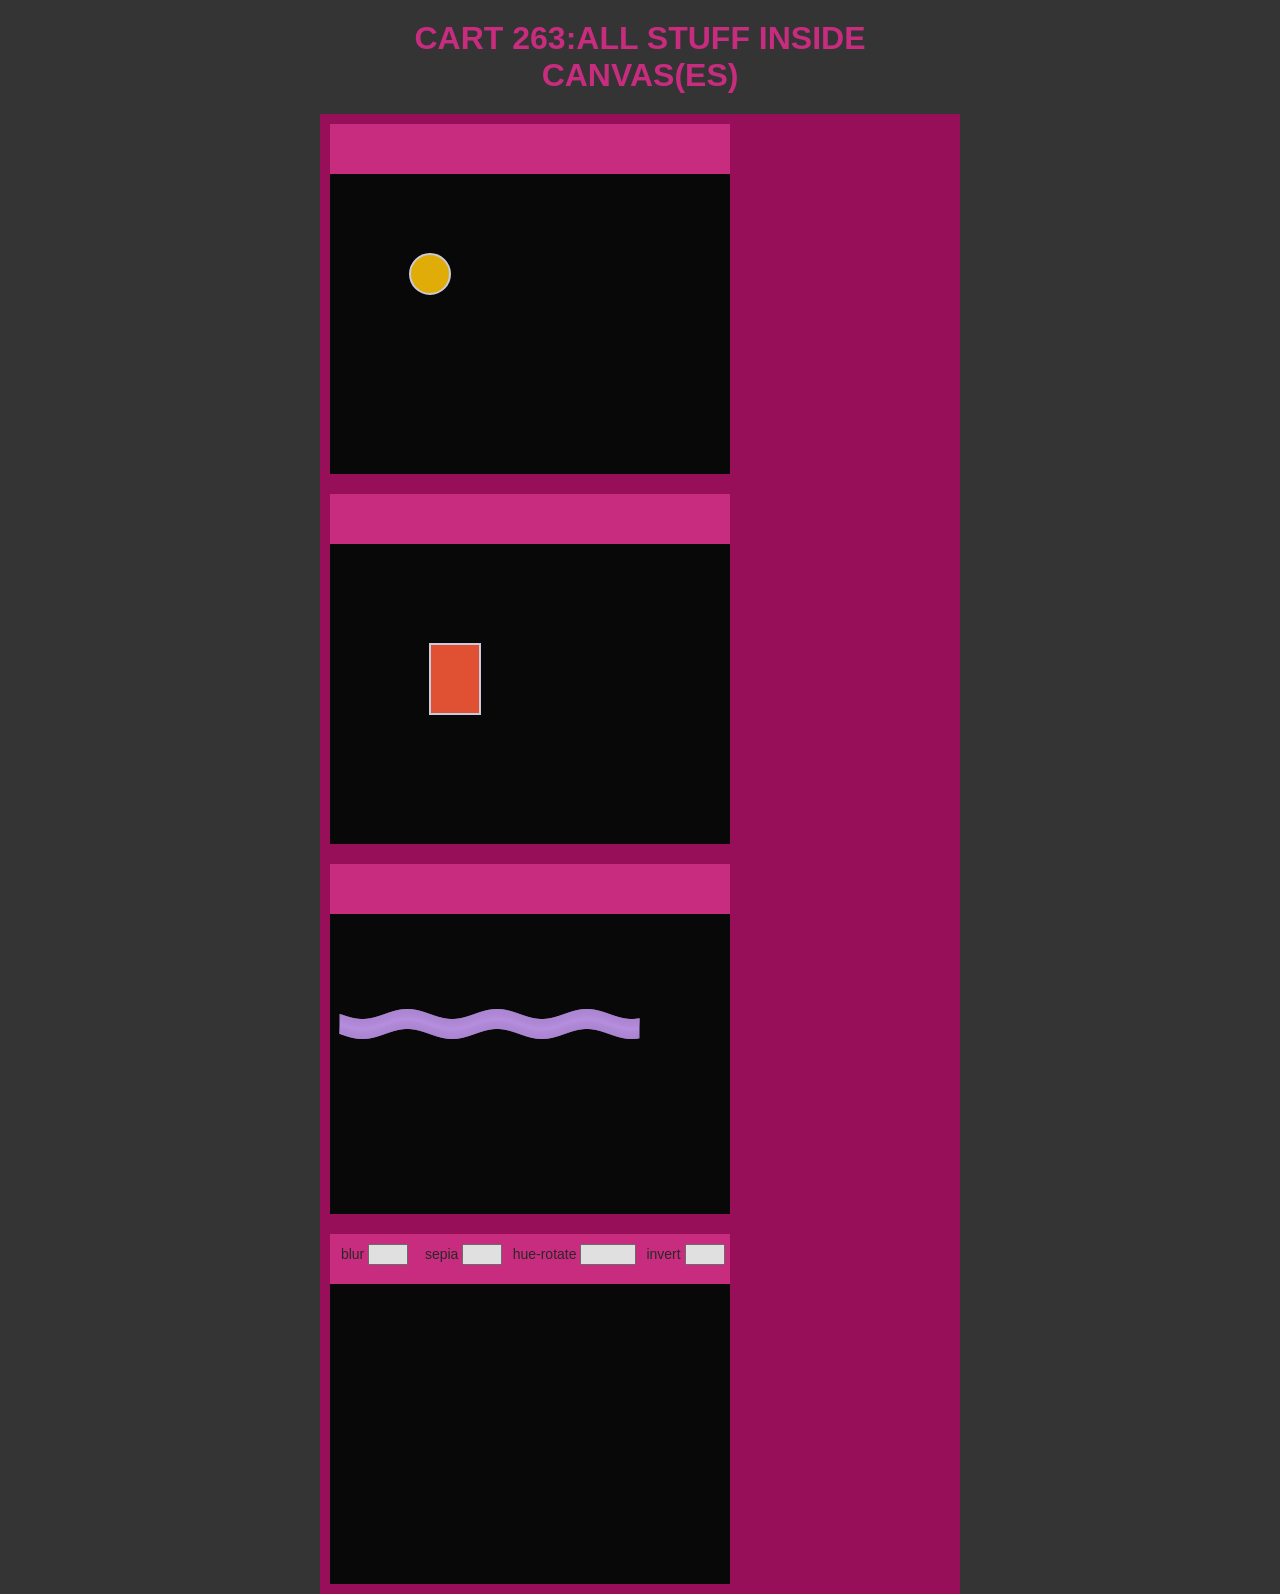
==== CART263-TASK-6/index.html @ ff27f9ea "fix animate" ====
<!DOCTYPE html>
<htmL>

<head>
    <title> CART 263: ALL STUFF INSIDE THE CANVAS</title>
    <!-- link to css-->
    <link rel="stylesheet" href="css/all_stuff.css">
    <!-- link to main script-->
    <script src="js/VideoObj.js"></script>
    <script src="js/FreeStyleObj.js"></script>
    <script src="js/RectangularObj.js"></script>
    <script src="js/CircularObj.js"></script>
    <script src="js/DrawingBoard.js"></script>
    <script src="js/start.js"></script>
</head>

<body>
    <h1> CART 263:ALL STUFF INSIDE CANVAS(ES) </h1>
    <video id="video-birds" src="videos/b1_s.mov" autoplay="autoplay" hidden></video>
    <main>
        <div class="container">
            <div class="button-g">
                <!-- button-->
            </div>
            <canvas class="canvases" width=400 height=300 id="partA"></canvas>
        </div>
        <div class="container">
            <div class="button-g">
                <!-- button-->
            </div>
            <canvas class="canvases" width=400 height=300 id="partB"></canvas>
        </div>
        <div class="container">
            <div class="button-g">
                <!-- button-->
            </div>
            <canvas class="canvases" width=400 height=300 id="partC"></canvas>
        </div>
        </div>

        <div class="container">
            <div class="button-g">

                <span id="filter_button_blur">
                    <span> blur</span>
                    <input id="blurnum" type="number" min="0" max="8" />
                </span>

                <!-- button-->
                <span id="filter_button_sepia">
                    <span> sepia</span>
                    <input id="sepianum" type="number" min="0" max="0" />
                </span>

                 <!-- button 2-->
                 <span id="filter_button_hue">
                    <span> hue-rotate</span>
                    <input id="huenum" type="number" min="0" max="360" />
                </span>

                 <!-- button 2-->
                 <span id="filter_button_invert">
                    <span> invert</span>
                    <input id="invertnum" type="number" min="0" max="0" />
                </span>

            </div>
            <canvas class="canvases" width=400 height=300 id="partD"></canvas>
        </div>


    </main>
</body>

</html>
---- CART263-TASK-6/css/all_stuff.css ----
body {
    background: rgb(52, 52, 52);
    margin: 0;
    padding: 0;
    color: rgb(42, 38, 38);
    opacity: .85;
    font-family: 'Roboto', sans-serif;
    width: 100vw;
}

h1 {
  
    width: 50vw;
    margin: 0 auto;
    margin-top:20px;
    text-align: center;
    color: rgb(226, 43, 141);

}

main {
    width: 50vw;
    margin: 0 auto;
    margin-top:20px;
    text-align: center;
    background:rgb(169, 8, 96);
    display:flex;
    flex-wrap:wrap;
    position:relative;

}
.canvases{
    width:400px;
    height:300px;
    background:black;
    position:relative;
    /* position:absolute; */
}
.container{
    margin:10px;
    width:400px;
    height:350px;
    background:white;
}
.container .button-g{
    background:rgb(226, 43, 141);
    height:50px;
    display:flex;
    justify-content: space-around;
}
#filter_button_blur, #filter_button_sepia, #filter_button_hue, #filter_button_invert{
    padding-top:10px;
    height:40px;
    min-width:20%;
    font-size:14px;
}
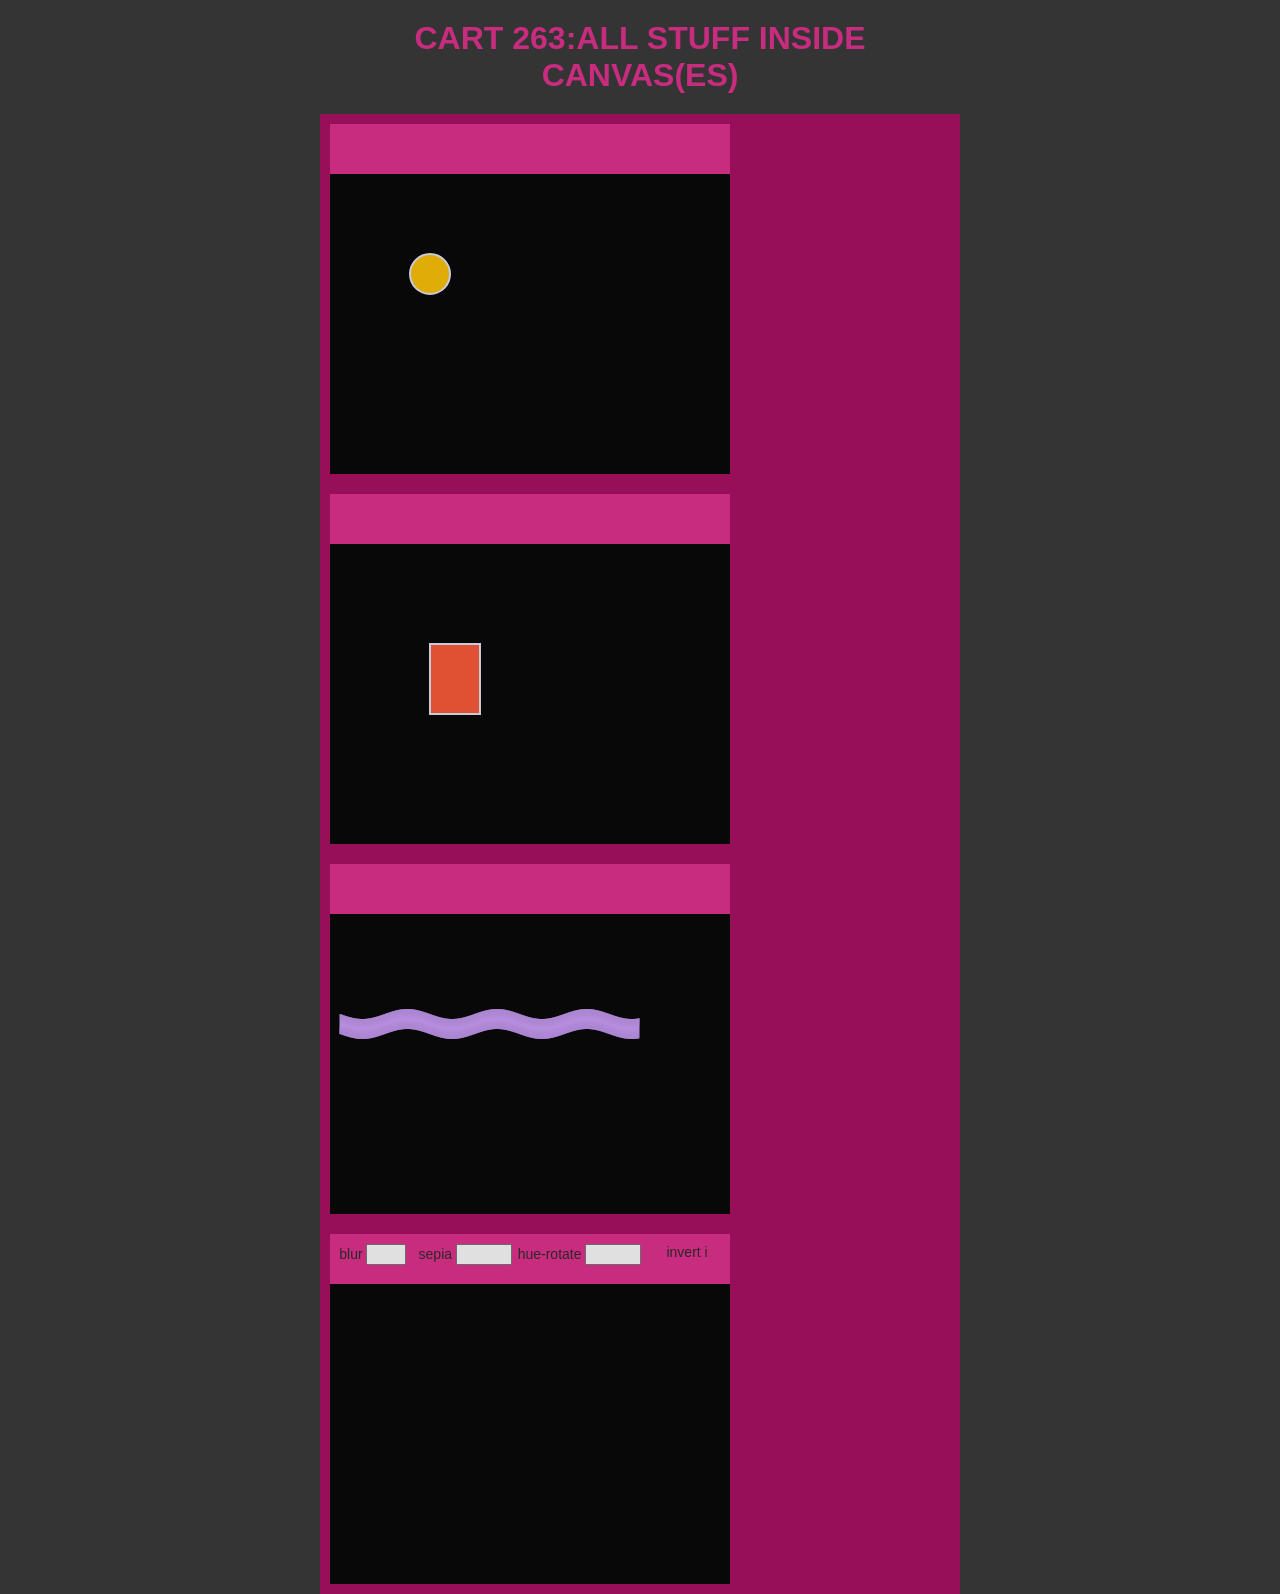
==== commit 5bd4cabf: "complete video filters and rectangle interaction" ====
--- a/CART263-TASK-6/index.html
+++ b/CART263-TASK-6/index.html
@@ -49,7 +49,8 @@
                 <!-- button-->
                 <span id="filter_button_sepia">
                     <span> sepia</span>
-                    <input id="sepianum" type="number" min="0" max="0" />
+                   
+                    <input id="sepianum" type="number" min="0" max="100" />
                 </span>
 
                  <!-- button 2-->
@@ -61,7 +62,8 @@
                  <!-- button 2-->
                  <span id="filter_button_invert">
                     <span> invert</span>
-                    <input id="invertnum" type="number" min="0" max="0" />
+                    i<nput id="invertnum" type="number" min="0" max="100" />
+
                 </span>
 
             </div>
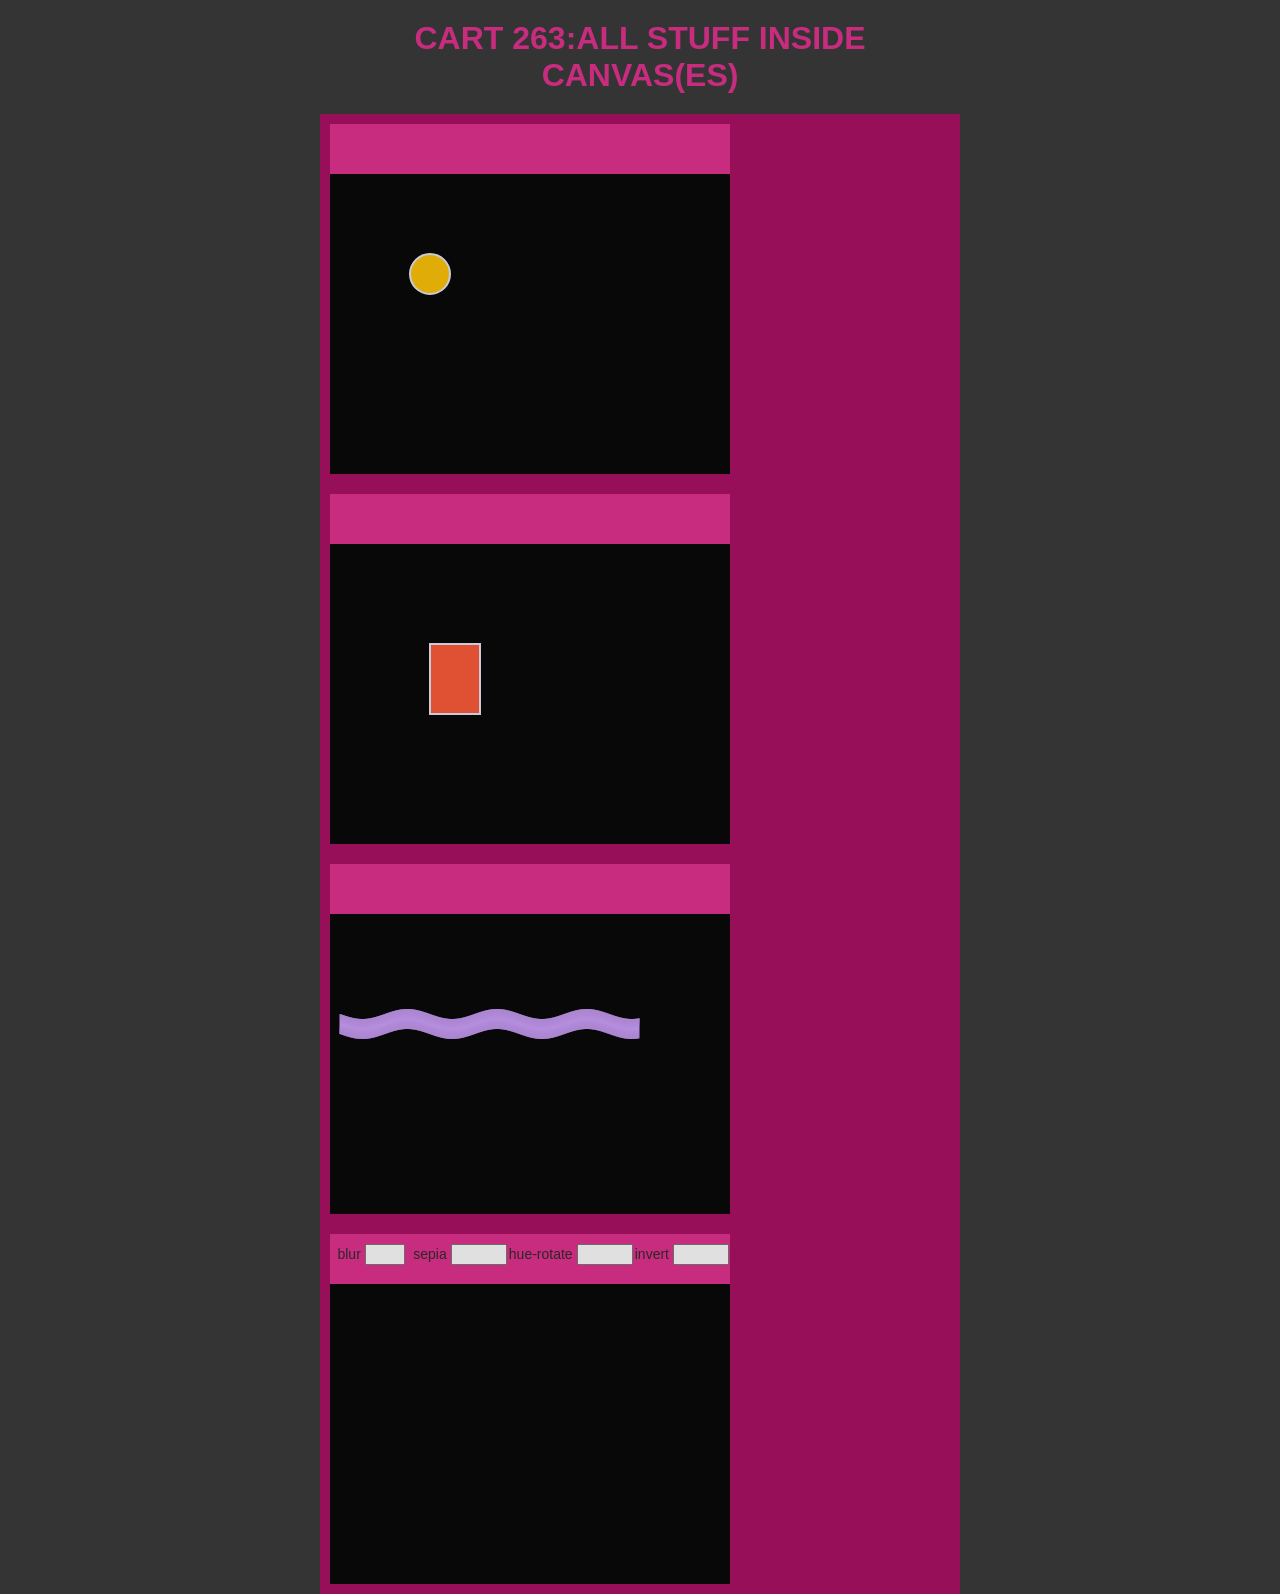
==== commit 2d813d1f: "fix errors" ====
--- a/CART263-TASK-6/index.html
+++ b/CART263-TASK-6/index.html
@@ -62,7 +62,7 @@
                  <!-- button 2-->
                  <span id="filter_button_invert">
                     <span> invert</span>
-                    i<nput id="invertnum" type="number" min="0" max="100" />
+                  <input id="invertnum" type="number" min="0" max="100" />
 
                 </span>
 
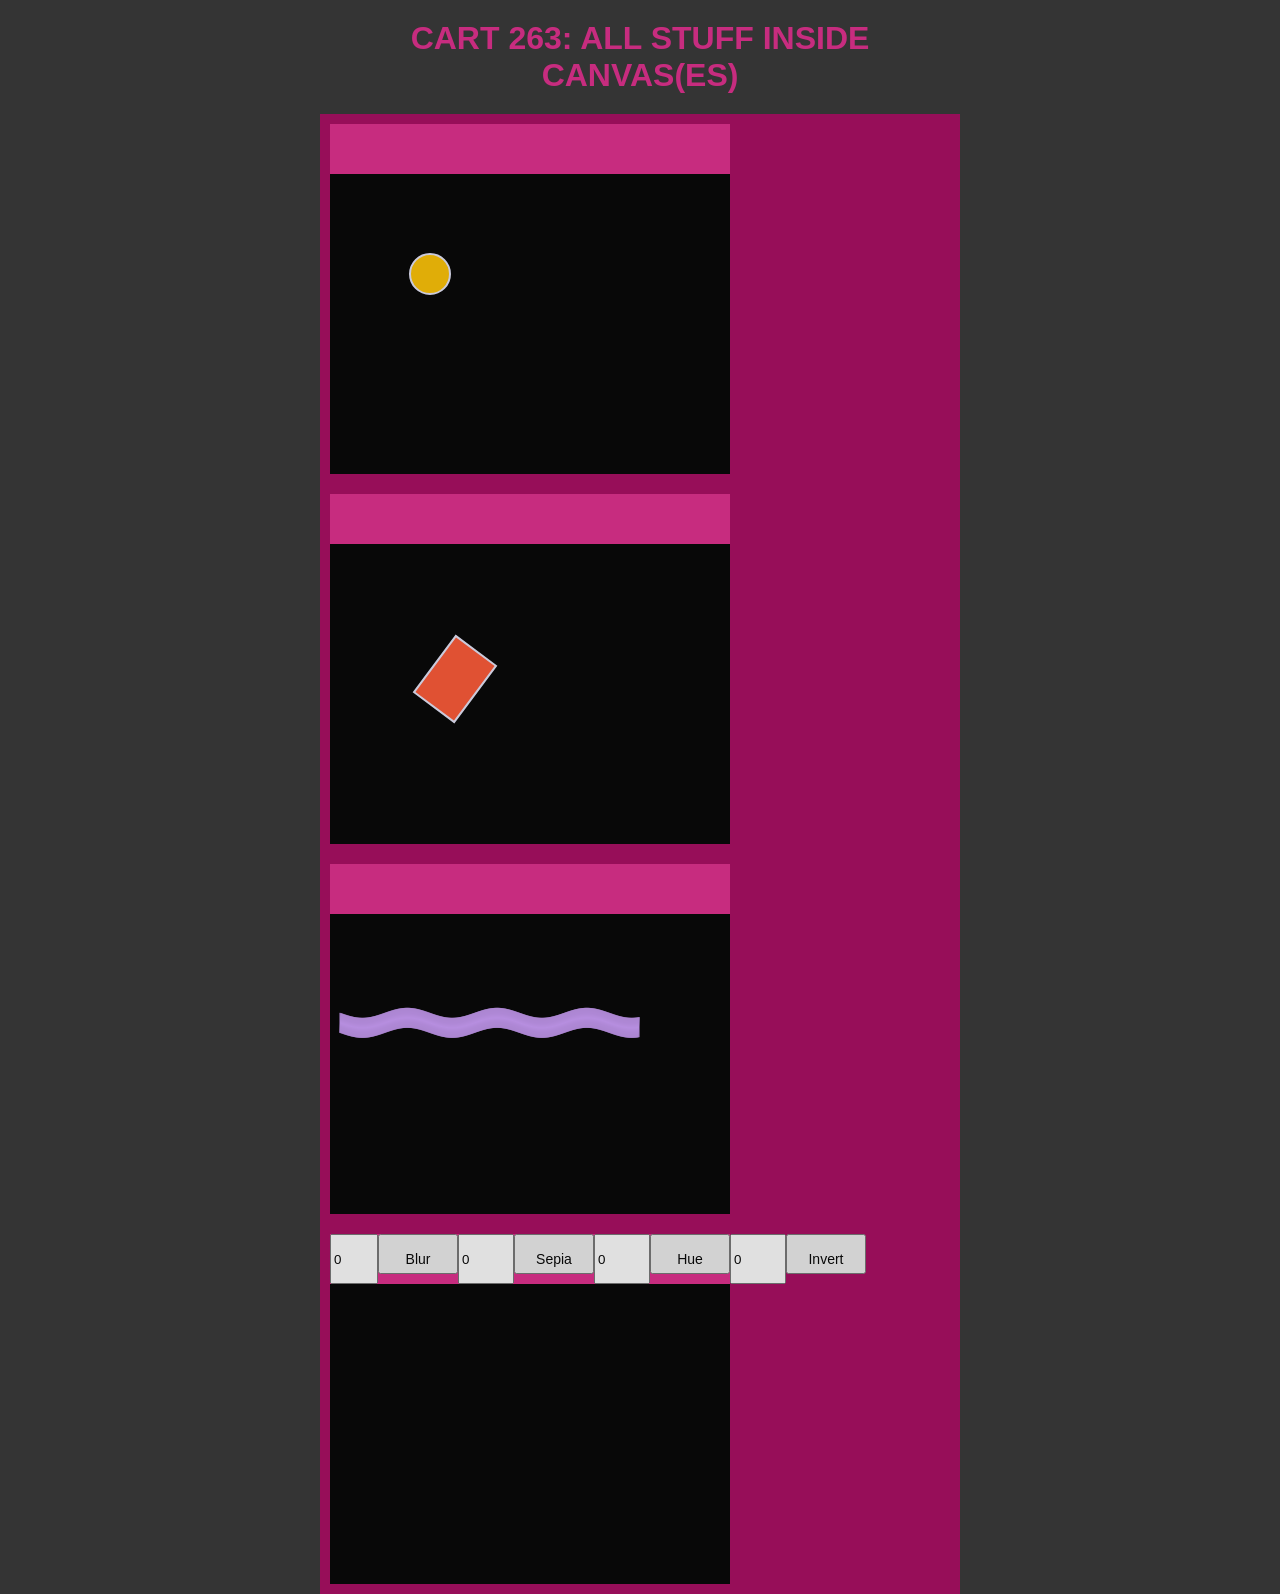
==== commit 730c25b0: "make the code cleaner" ====
--- a/CART263-TASK-6/index.html
+++ b/CART263-TASK-6/index.html
@@ -1,77 +1,56 @@
 <!DOCTYPE html>
-<htmL>
+<html>
+<head>
+  <meta charset="UTF-8">
+  <title>CART 263: ALL STUFF INSIDE THE CANVAS</title>
+  <link rel="stylesheet" href="css/all_stuff.css">
 
-<head>
-    <title> CART 263: ALL STUFF INSIDE THE CANVAS</title>
-    <!-- link to css-->
-    <link rel="stylesheet" href="css/all_stuff.css">
-    <!-- link to main script-->
-    <script src="js/VideoObj.js"></script>
-    <script src="js/FreeStyleObj.js"></script>
-    <script src="js/RectangularObj.js"></script>
-    <script src="js/CircularObj.js"></script>
-    <script src="js/DrawingBoard.js"></script>
-    <script src="js/start.js"></script>
+  <script src="js/VideoObj.js"></script>
+  <script src="js/FreeStyleObj.js"></script>
+  <script src="js/RectangularObj.js"></script>
+  <script src="js/CircularObj.js"></script>
+  <script src="js/DrawingBoard.js"></script>
+  <script src="js/start.js"></script>
 </head>
 
 <body>
-    <h1> CART 263:ALL STUFF INSIDE CANVAS(ES) </h1>
-    <video id="video-birds" src="videos/b1_s.mov" autoplay="autoplay" hidden></video>
-    <main>
-        <div class="container">
-            <div class="button-g">
-                <!-- button-->
-            </div>
-            <canvas class="canvases" width=400 height=300 id="partA"></canvas>
-        </div>
-        <div class="container">
-            <div class="button-g">
-                <!-- button-->
-            </div>
-            <canvas class="canvases" width=400 height=300 id="partB"></canvas>
-        </div>
-        <div class="container">
-            <div class="button-g">
-                <!-- button-->
-            </div>
-            <canvas class="canvases" width=400 height=300 id="partC"></canvas>
-        </div>
-        </div>
+  <h1>CART 263: ALL STUFF INSIDE CANVAS(ES)</h1>
 
-        <div class="container">
-            <div class="button-g">
+  <video id="video-birds" src="videos/b1_s.mov" autoplay hidden></video>
 
-                <span id="filter_button_blur">
-                    <span> blur</span>
-                    <input id="blurnum" type="number" min="0" max="8" />
-                </span>
+  <main>
+    <div class="container">
+      <div class="button-g"></div>
+      <canvas class="canvases" width="400" height="300" id="partA"></canvas>
+    </div>
 
-                <!-- button-->
-                <span id="filter_button_sepia">
-                    <span> sepia</span>
-                   
-                    <input id="sepianum" type="number" min="0" max="100" />
-                </span>
+    <div class="container">
+      <div class="button-g"></div>
+      <canvas class="canvases" width="400" height="300" id="partB"></canvas>
+    </div>
 
-                 <!-- button 2-->
-                 <span id="filter_button_hue">
-                    <span> hue-rotate</span>
-                    <input id="huenum" type="number" min="0" max="360" />
-                </span>
+    <div class="container">
+      <div class="button-g"></div>
+      <canvas class="canvases" width="400" height="300" id="partC"></canvas>
+    </div>
 
-                 <!-- button 2-->
-                 <span id="filter_button_invert">
-                    <span> invert</span>
-                  <input id="invertnum" type="number" min="0" max="100" />
+    <div class="container">
+      <div class="button-g">
+        <input type="number" id="blurnum" min="0" max="20" value="0">
+        <button id="filter_button_blur">Blur</button>
 
-                </span>
+        <input type="number" id="sepianum" min="0" max="100" value="0">
+        <button id="filter_button_sepia">Sepia</button>
 
-            </div>
-            <canvas class="canvases" width=400 height=300 id="partD"></canvas>
-        </div>
+        <input type="number" id="huenum" min="0" max="360" value="0">
+        <button id="filter_button_hue">Hue</button>
 
+        <input type="number" id="invertnum" min="0" max="100" value="0">
+        <button id="filter_button_invert">Invert</button>
+      </div>
 
-    </main>
+      <canvas class="canvases" width="400" height="300" id="partD"></canvas>
+    </div>
+  </main>
 </body>
-
 </html>
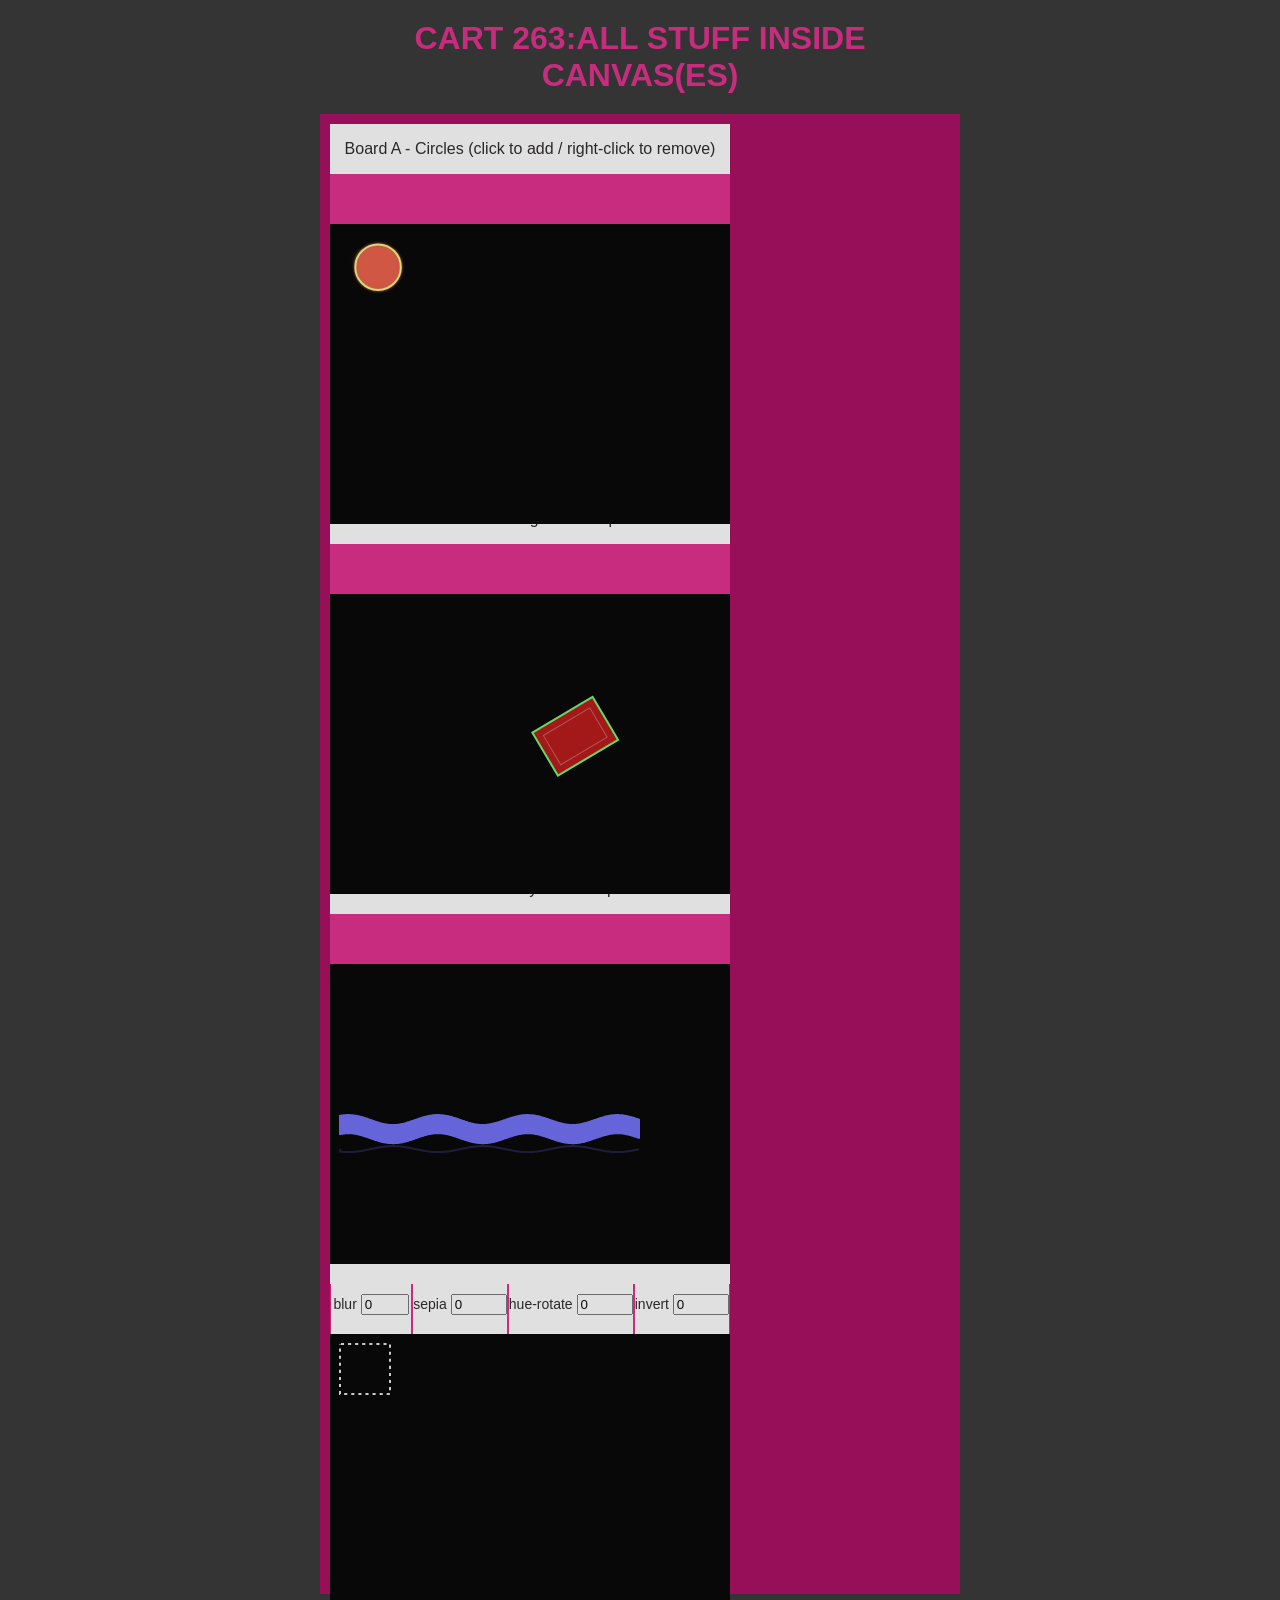
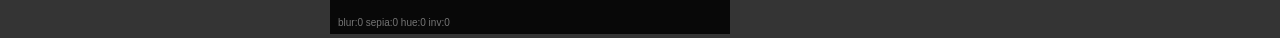
==== commit 366dd73f: "fixed drawing board and made circles animate" ====
--- a/CART263-TASK-6/index.html
+++ b/CART263-TASK-6/index.html
@@ -1,56 +1,79 @@
 <!DOCTYPE html>
-<html>
+<htmL>
+
 <head>
-  <meta charset="UTF-8">
-  <title>CART 263: ALL STUFF INSIDE THE CANVAS</title>
-  <link rel="stylesheet" href="css/all_stuff.css">
-
-  <script src="js/VideoObj.js"></script>
-  <script src="js/FreeStyleObj.js"></script>
-  <script src="js/RectangularObj.js"></script>
-  <script src="js/CircularObj.js"></script>
-  <script src="js/DrawingBoard.js"></script>
-  <script src="js/start.js"></script>
+    <meta charset="UTF-8">
+    <title> CART 263: ALL STUFF INSIDE THE CANVAS</title>
+    <!-- link to css-->
+    <link rel="stylesheet" href="css/all_stuff.css">
+    <!-- link to main script-->
+    <script src="js/VideoObj.js"></script>
+    <script src="js/FreeStyleObj.js"></script>
+    <script src="js/RectangularObj.js"></script>
+    <script src="js/CircularObj.js"></script>
+    <script src="js/DrawingBoard.js"></script>
+    <script src="js/start.js"></script>
 </head>
 
 <body>
-  <h1>CART 263: ALL STUFF INSIDE CANVAS(ES)</h1>
+    <h1> CART 263:ALL STUFF INSIDE CANVAS(ES) </h1>
+    <video id="video-birds" src="videos/b1_s.mov" autoplay="autoplay" hidden></video>
+    <main>
+        <div class="container">
+            <p class="board-label">Board A - Circles (click to add / right-click to remove)</p>
+            <div class="button-g">
+                <!-- button-->
+            </div>
+            <canvas class="canvases" width=400 height=300 id="partA"></canvas>
+        </div>
+        <div class="container">
+            <p class="board-label">Board B - Rectangle + Microphone</p>
+            <div class="button-g">
+                <!-- button-->
+            </div>
+            <canvas class="canvases" width=400 height=300 id="partB"></canvas>
+        </div>
+        <div class="container">
+            <p class="board-label">Board C - FreeStyle + Microphone</p>
+            <div class="button-g">
+                <!-- button-->
+            </div>
+            <canvas class="canvases" width=400 height=300 id="partC"></canvas>
+        </div>
 
-  <video id="video-birds" src="videos/b1_s.mov" autoplay hidden></video>
+        <div class="container">
+            <p class="board-label">Board D - Video + Filters</p>
+            <div class="button-g">
 
-  <main>
-    <div class="container">
-      <div class="button-g"></div>
-      <canvas class="canvases" width="400" height="300" id="partA"></canvas>
-    </div>
+                <span id="filter_button_blur">
+                    <span> blur</span>
+                    <input id="blurnum" type="number" min="0" max="20" value="0" />
+                </span>
 
-    <div class="container">
-      <div class="button-g"></div>
-      <canvas class="canvases" width="400" height="300" id="partB"></canvas>
-    </div>
+                <!-- button-->
+                <span id="filter_button_sepia">
+                    <span> sepia</span>
+                    <input id="sepianum" type="number" min="0" max="100" value="0" />
+                </span>
 
-    <div class="container">
-      <div class="button-g"></div>
-      <canvas class="canvases" width="400" height="300" id="partC"></canvas>
-    </div>
+                 <!-- button 2-->
+                 <span id="filter_button_hue">
+                    <span> hue-rotate</span>
+                    <input id="huenum" type="number" min="0" max="360" value="0" />
+                </span>
 
-    <div class="container">
-      <div class="button-g">
-        <input type="number" id="blurnum" min="0" max="20" value="0">
-        <button id="filter_button_blur">Blur</button>
+                 <!-- button 2-->
+                 <span id="filter_button_invert">
+                    <span> invert</span>
+                    <input id="invertnum" type="number" min="0" max="100" value="0" />
+                </span>
 
-        <input type="number" id="sepianum" min="0" max="100" value="0">
-        <button id="filter_button_sepia">Sepia</button>
+            </div>
+            <canvas class="canvases" width=400 height=300 id="partD"></canvas>
+        </div>
 
-        <input type="number" id="huenum" min="0" max="360" value="0">
-        <button id="filter_button_hue">Hue</button>
 
-        <input type="number" id="invertnum" min="0" max="100" value="0">
-        <button id="filter_button_invert">Invert</button>
-      </div>
+    </main>
+</body>
 
-      <canvas class="canvases" width="400" height="300" id="partD"></canvas>
-    </div>
-  </main>
-</body>
 </html>
--- a/CART263-TASK-6/css/all_stuff.css
+++ b/CART263-TASK-6/css/all_stuff.css
@@ -47,10 +47,19 @@
     height:50px;
     display:flex;
     justify-content: space-around;
+    align-items: center; 
 }
-#filter_button_blur, #filter_button_sepia, #filter_button_hue, #filter_button_invert{
+
+
+#filter_button_blur, 
+#filter_button_sepia, 
+#filter_button_hue, 
+#filter_button_invert{
     padding-top:10px;
     height:40px;
     min-width:20%;
     font-size:14px;
+    border:none;        
+    background:white;   
+    cursor:pointer;     
 }
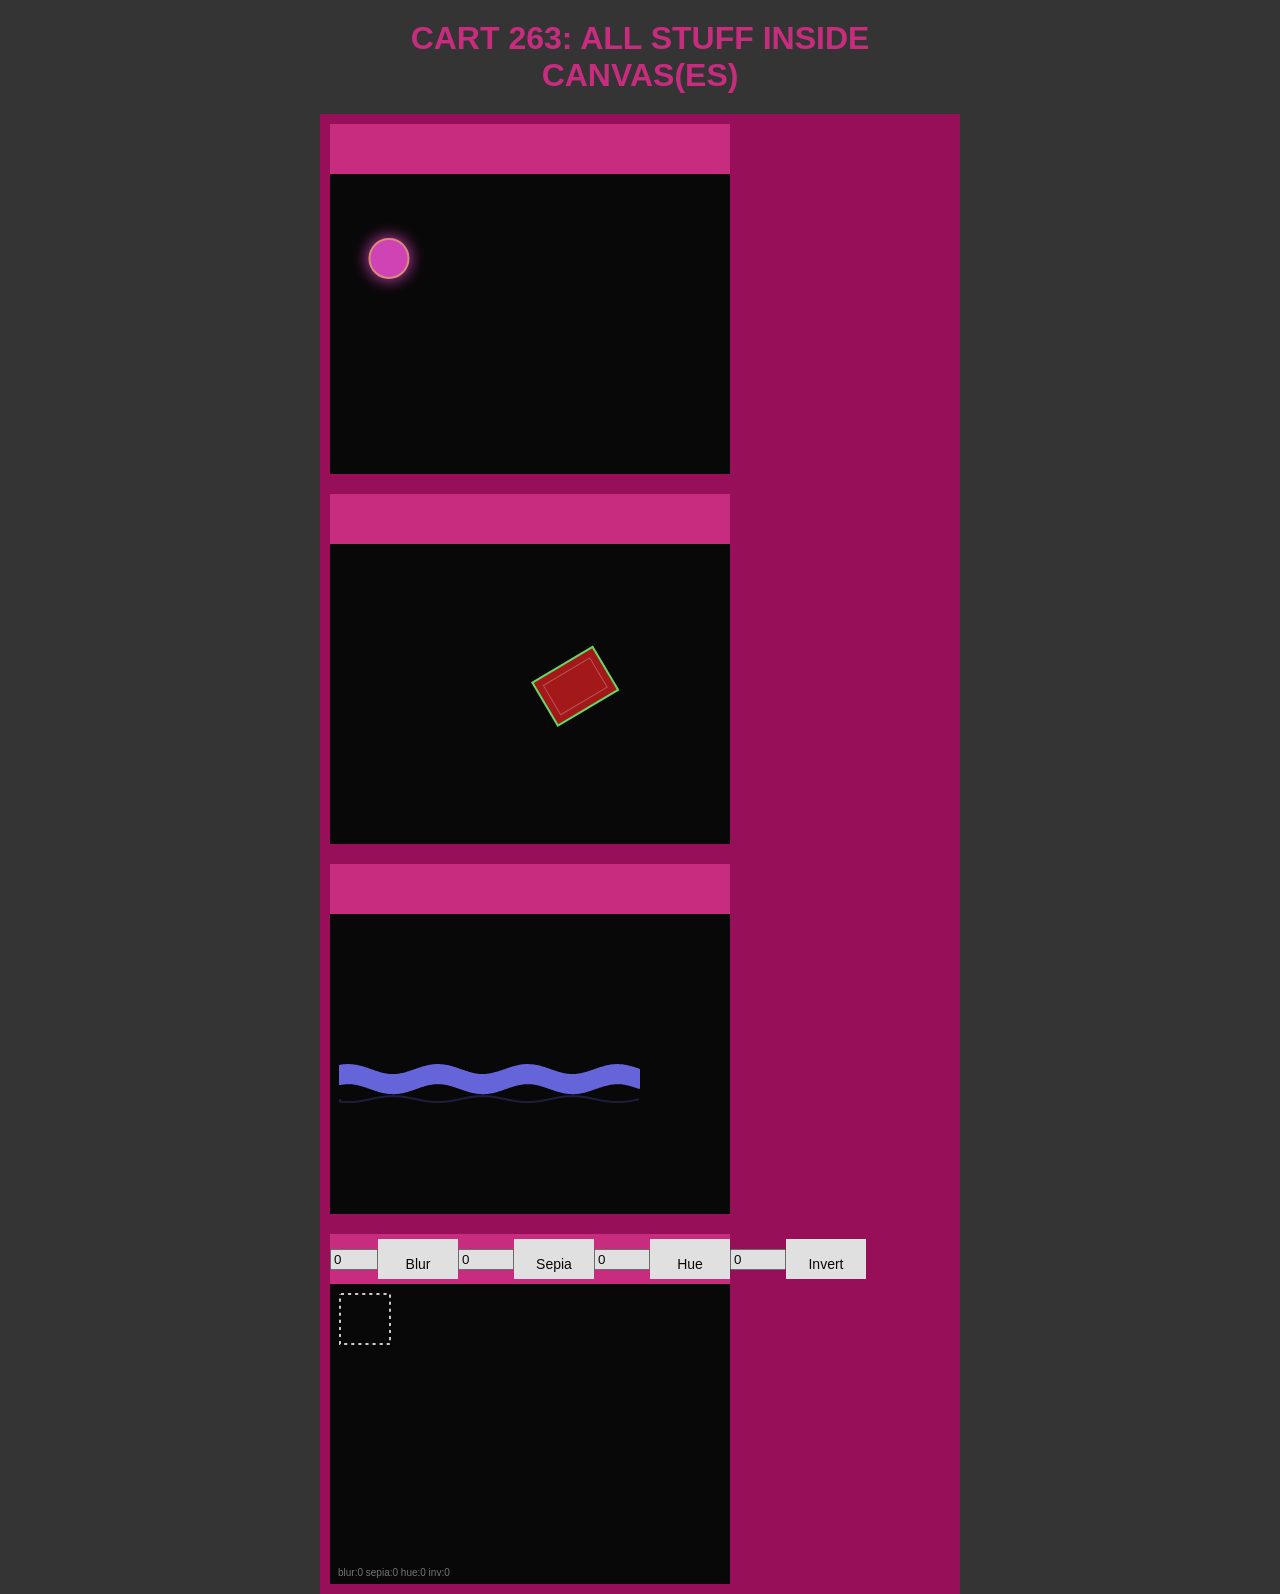
==== commit ea0a4eaa: "accidently got rid of hmtl" ====
--- a/CART263-TASK-6/index.html
+++ b/CART263-TASK-6/index.html
@@ -1,79 +1,56 @@
 <!DOCTYPE html>
-<htmL>
+<html>
+<head>
+  <meta charset="UTF-8">
+  <title>CART 263: ALL STUFF INSIDE THE CANVAS</title>
+  <link rel="stylesheet" href="css/all_stuff.css">
 
-<head>
-    <meta charset="UTF-8">
-    <title> CART 263: ALL STUFF INSIDE THE CANVAS</title>
-    <!-- link to css-->
-    <link rel="stylesheet" href="css/all_stuff.css">
-    <!-- link to main script-->
-    <script src="js/VideoObj.js"></script>
-    <script src="js/FreeStyleObj.js"></script>
-    <script src="js/RectangularObj.js"></script>
-    <script src="js/CircularObj.js"></script>
-    <script src="js/DrawingBoard.js"></script>
-    <script src="js/start.js"></script>
+  <script src="js/VideoObj.js"></script>
+  <script src="js/FreeStyleObj.js"></script>
+  <script src="js/RectangularObj.js"></script>
+  <script src="js/CircularObj.js"></script>
+  <script src="js/DrawingBoard.js"></script>
+  <script src="js/start.js"></script>
 </head>
 
 <body>
-    <h1> CART 263:ALL STUFF INSIDE CANVAS(ES) </h1>
-    <video id="video-birds" src="videos/b1_s.mov" autoplay="autoplay" hidden></video>
-    <main>
-        <div class="container">
-            <p class="board-label">Board A - Circles (click to add / right-click to remove)</p>
-            <div class="button-g">
-                <!-- button-->
-            </div>
-            <canvas class="canvases" width=400 height=300 id="partA"></canvas>
-        </div>
-        <div class="container">
-            <p class="board-label">Board B - Rectangle + Microphone</p>
-            <div class="button-g">
-                <!-- button-->
-            </div>
-            <canvas class="canvases" width=400 height=300 id="partB"></canvas>
-        </div>
-        <div class="container">
-            <p class="board-label">Board C - FreeStyle + Microphone</p>
-            <div class="button-g">
-                <!-- button-->
-            </div>
-            <canvas class="canvases" width=400 height=300 id="partC"></canvas>
-        </div>
+  <h1>CART 263: ALL STUFF INSIDE CANVAS(ES)</h1>
 
-        <div class="container">
-            <p class="board-label">Board D - Video + Filters</p>
-            <div class="button-g">
+  <video id="video-birds" src="videos/b1_s.mov" autoplay hidden></video>
 
-                <span id="filter_button_blur">
-                    <span> blur</span>
-                    <input id="blurnum" type="number" min="0" max="20" value="0" />
-                </span>
+  <main>
+    <div class="container">
+      <div class="button-g"></div>
+      <canvas class="canvases" width="400" height="300" id="partA"></canvas>
+    </div>
 
-                <!-- button-->
-                <span id="filter_button_sepia">
-                    <span> sepia</span>
-                    <input id="sepianum" type="number" min="0" max="100" value="0" />
-                </span>
+    <div class="container">
+      <div class="button-g"></div>
+      <canvas class="canvases" width="400" height="300" id="partB"></canvas>
+    </div>
 
-                 <!-- button 2-->
-                 <span id="filter_button_hue">
-                    <span> hue-rotate</span>
-                    <input id="huenum" type="number" min="0" max="360" value="0" />
-                </span>
+    <div class="container">
+      <div class="button-g"></div>
+      <canvas class="canvases" width="400" height="300" id="partC"></canvas>
+    </div>
 
-                 <!-- button 2-->
-                 <span id="filter_button_invert">
-                    <span> invert</span>
-                    <input id="invertnum" type="number" min="0" max="100" value="0" />
-                </span>
+    <div class="container">
+      <div class="button-g">
+        <input type="number" id="blurnum" min="0" max="20" value="0">
+        <button id="filter_button_blur">Blur</button>
 
-            </div>
-            <canvas class="canvases" width=400 height=300 id="partD"></canvas>
-        </div>
+        <input type="number" id="sepianum" min="0" max="100" value="0">
+        <button id="filter_button_sepia">Sepia</button>
 
+        <input type="number" id="huenum" min="0" max="360" value="0">
+        <button id="filter_button_hue">Hue</button>
 
-    </main>
+        <input type="number" id="invertnum" min="0" max="100" value="0">
+        <button id="filter_button_invert">Invert</button>
+      </div>
+
+      <canvas class="canvases" width="400" height="300" id="partD"></canvas>
+    </div>
+  </main>
 </body>
-
 </html>
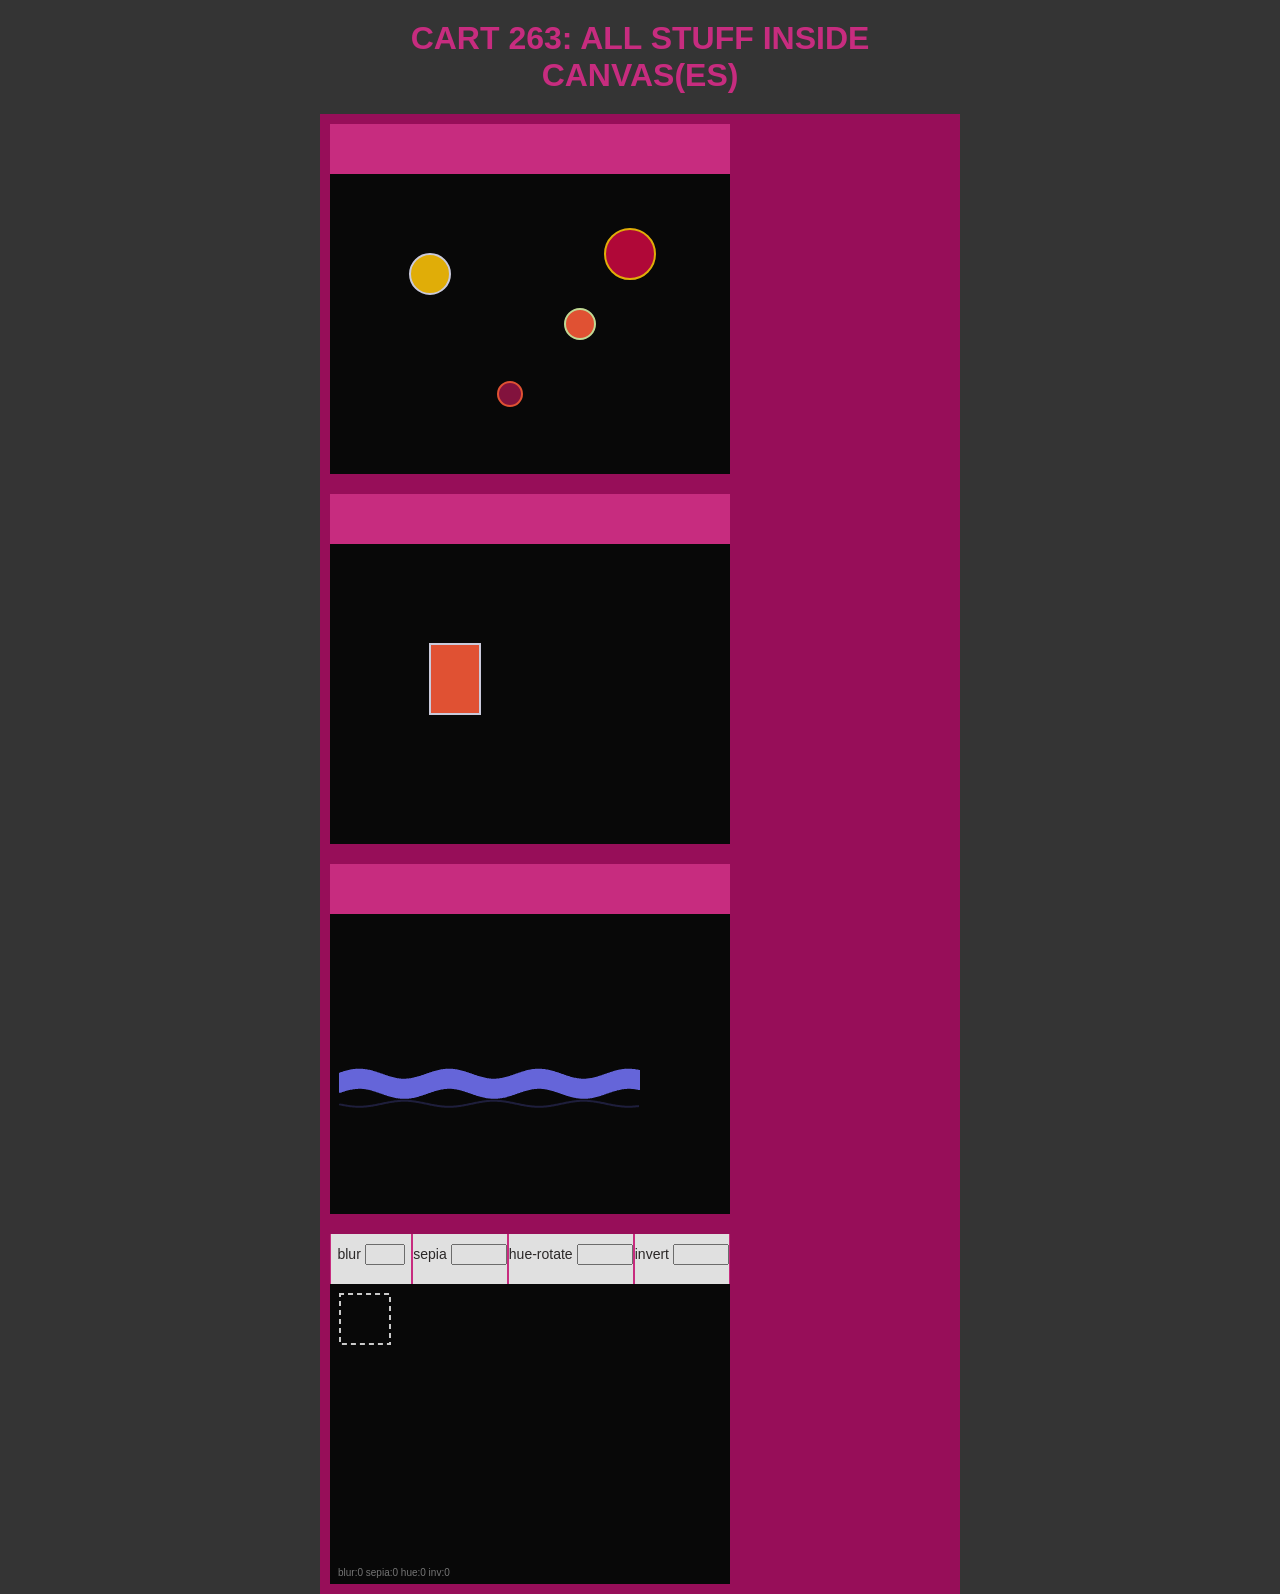
==== commit cffb1d70: "add container for threejs user object" ====
--- a/CART263-TASK-6/index.html
+++ b/CART263-TASK-6/index.html
@@ -1,56 +1,72 @@
 <!DOCTYPE html>
 <html>
+
 <head>
-  <meta charset="UTF-8">
-  <title>CART 263: ALL STUFF INSIDE THE CANVAS</title>
-  <link rel="stylesheet" href="css/all_stuff.css">
-
-  <script src="js/VideoObj.js"></script>
-  <script src="js/FreeStyleObj.js"></script>
-  <script src="js/RectangularObj.js"></script>
-  <script src="js/CircularObj.js"></script>
-  <script src="js/DrawingBoard.js"></script>
-  <script src="js/start.js"></script>
+    <title>CART 263: ALL STUFF INSIDE THE CANVAS</title>
+    <!-- link to css-->
+    <link rel="stylesheet" href="css/all_stuff.css">
+    <!-- link to main script-->
+    <script src="js/VideoObj.js"></script>
+    <script src="js/FreeStyleObj.js"></script>
+    <script src="js/RectangularObj.js"></script>
+    <script src="js/CircularObj.js"></script>
+    <script src="js/DrawingBoard.js"></script>
+    <script src="js/start.js"></script>
 </head>
 
 <body>
-  <h1>CART 263: ALL STUFF INSIDE CANVAS(ES)</h1>
+    <h1>CART 263: ALL STUFF INSIDE CANVAS(ES)</h1>
+    <video id="video-birds" src="videos/b1_s.mov" autoplay muted loop hidden></video>
 
-  <video id="video-birds" src="videos/b1_s.mov" autoplay hidden></video>
+    <main>
+        <div class="container">
+            <div class="button-g">
+                <!-- button-->
+            </div>
+            <canvas class="canvases" width="400" height="300" id="partA"></canvas>
+        </div>
 
-  <main>
-    <div class="container">
-      <div class="button-g"></div>
-      <canvas class="canvases" width="400" height="300" id="partA"></canvas>
-    </div>
+        <div class="container">
+            <div class="button-g">
+                <!-- button-->
+            </div>
+            <canvas class="canvases" width="400" height="300" id="partB"></canvas>
+        </div>
 
-    <div class="container">
-      <div class="button-g"></div>
-      <canvas class="canvases" width="400" height="300" id="partB"></canvas>
-    </div>
+        <div class="container">
+            <div class="button-g">
+                <!-- button-->
+            </div>
+            <canvas class="canvases" width="400" height="300" id="partC"></canvas>
+        </div>
 
-    <div class="container">
-      <div class="button-g"></div>
-      <canvas class="canvases" width="400" height="300" id="partC"></canvas>
-    </div>
+        <div class="container">
+            <div class="button-g">
 
-    <div class="container">
-      <div class="button-g">
-        <input type="number" id="blurnum" min="0" max="20" value="0">
-        <button id="filter_button_blur">Blur</button>
+                <span id="filter_button_blur">
+                    <span>blur</span>
+                    <input id="blurnum" type="number" min="0" max="8" />
+                </span>
 
-        <input type="number" id="sepianum" min="0" max="100" value="0">
-        <button id="filter_button_sepia">Sepia</button>
+                <span id="filter_button_sepia">
+                    <span>sepia</span>
+                    <input id="sepianum" type="number" min="0" max="100" />
+                </span>
 
-        <input type="number" id="huenum" min="0" max="360" value="0">
-        <button id="filter_button_hue">Hue</button>
+                <span id="filter_button_hue">
+                    <span>hue-rotate</span>
+                    <input id="huenum" type="number" min="0" max="360" />
+                </span>
 
-        <input type="number" id="invertnum" min="0" max="100" value="0">
-        <button id="filter_button_invert">Invert</button>
-      </div>
+                <span id="filter_button_invert">
+                    <span>invert</span>
+                    <input id="invertnum" type="number" min="0" max="100" />
+                </span>
 
-      <canvas class="canvases" width="400" height="300" id="partD"></canvas>
-    </div>
-  </main>
+            </div>
+            <canvas class="canvases" width="400" height="300" id="partD"></canvas>
+        </div>
+    </main>
 </body>
+
 </html>
